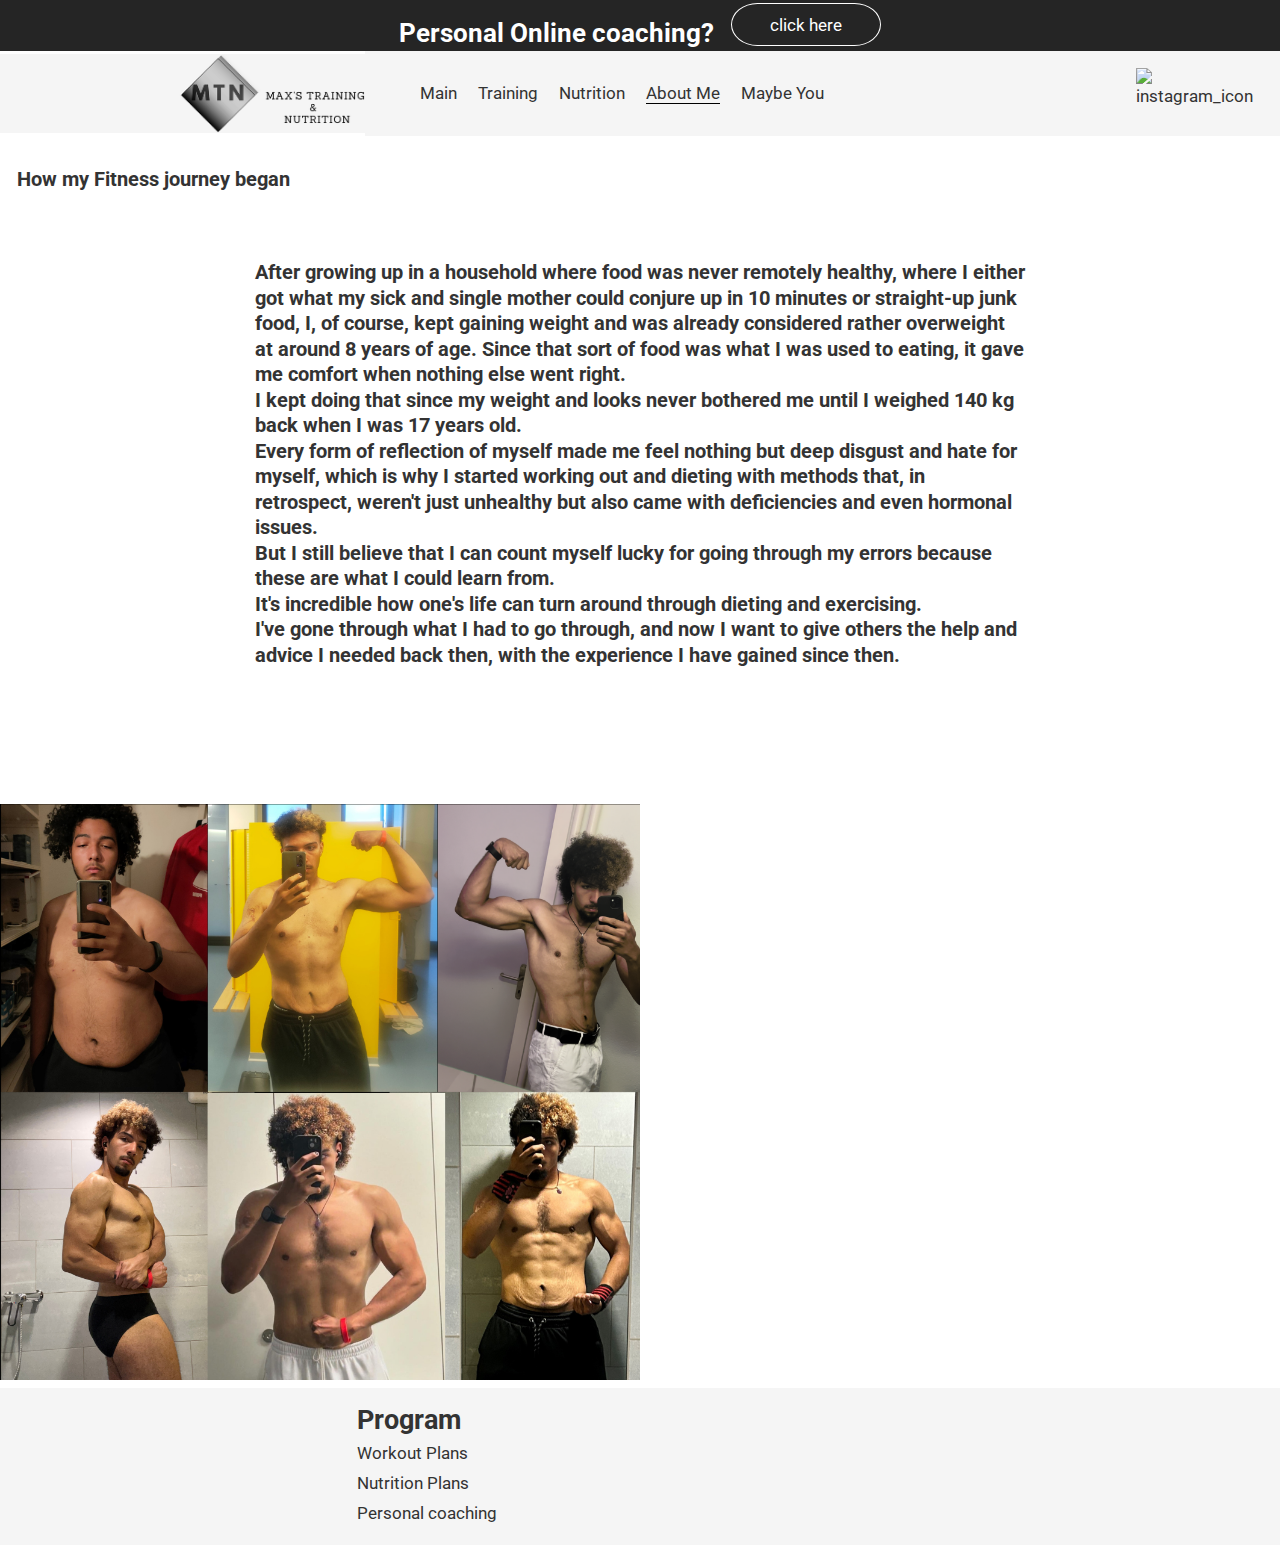
==== about_me.html @ 6c2515ca "uploaded mtan on github" ====
<!DOCTYPE html>
<html lang="en" id="top">
    <head> 
        <!--Website Header-->
        <meta charset="utf-8">
        <meta name="viewport" content="width=device-width, initial-scale=1.0">

        <!--Connection to stylehseet-->
        <link href="src/css/style.css" rel="stylesheet">

        <title>MTN</title>
        <meta name="description" content="test Site">
    </head>
    <!-- header, logo and nav -->
    <body>
        <div class="headline">
            <h2>Personal Online coaching?</h2>
            <a href="coaching.html" class="button">click here</a>
        </div>
        <header class="header">
            <a href="index.html" class="logo"><img src="src/pictures/Logo_Light.png" alt="logo"></a>
            <a href="https://www.instagram.com/bigboymax__04/" target="_blank" class="follow_button"><img src="src/pictures/icons8-instagram(1).svg" alt="instagram_icon" height="35px"></a>
            <nav class="site_nav">
                <ul>
                    <li><a href="index.html">Main</a></li>
                    <li><a href="training.html">Training</a> </li>
                    <li><a href="nutrition.html">Nutrition</a> </li>
                    <li><a href="about_me.html" class="current">About Me</a> </li>
                    <li><a href="maybe_you.html">Maybe You</a> </li>
                </ul>
            </nav>
        </header>
        <!-- header, logo and nav end -->

        <!-- content -->
        <div class="content_intro">
            <h1>How my Fitness journey began</h1>
            <h3>After growing up in a household where food was never remotely healthy, where I either got what my sick and single mother could conjure up in 10 minutes or straight-up junk food, I, of course, 
                kept gaining weight and was already considered rather overweight at around 8 years of age. Since that sort of food was what I was used to eating, 
                it gave me comfort when nothing else went right. <br>

                I kept doing that since my weight and looks never bothered me until I weighed 140 kg back when I was 17 years old. <br>
                Every form of reflection of myself made me feel nothing but deep disgust and hate for myself, which is why I started working out and dieting with 
                methods that, in retrospect, weren't just unhealthy but also came with deficiencies and even hormonal issues. <br>

                But I still believe that I can count myself lucky for going through my errors because these are what I could learn from. <br>
                It's incredible how one's life can turn around through dieting and exercising. <br>
                I've gone through what I had to go through, and now I want to give others the help and advice I needed back then, with the experience I have gained since then.
            </h3>
        </div>
        <main class="content_main">
            <section class="my_ad">
                <div class="image-container">
                    <img src="src/pictures/insta_wallpaper.png" alt="" width="50%" height="50%">
                </div>
            </section>
        </main>
        <!-- content end -->

         <!-- footer -->
    <footer class="site_footer">
        <div>
            <ul>
                <li><strong>Program</strong></li>
                <li><a href="#workout_plan_configurator">Workout Plans</a></li>
                <li><a href="#">Nutrition Plans</a></li>
                <li><a href="coaching.html">Personal coaching</a></li>
            </ul>   
        </div>
    </footer>
    <script src="src/jss/training.js"></script>
</body>

</html>
---- src/css/style.css ----
/* big stylesheet, ye we going modular */

@import url("base.css");
@import url("content.css");
@import url("layout.css");
@import url("forms.css");
@import url('https://fonts.googleapis.com/css2?family=Roboto:ital,wght@0,100;0,300;0,400;0,500;0,700;0,900;1,100;1,300;1,400;1,500;1,700;1,900&display=swap');
@import url('https://fonts.googleapis.com/css2?family=Kalnia+Glaze:wght@100..700&family=Roboto:ital,wght@0,100;0,300;0,400;0,500;0,700;0,900;1,100;1,300;1,400;1,500;1,700;1,900&family=Teko:wght@600&display=swap')
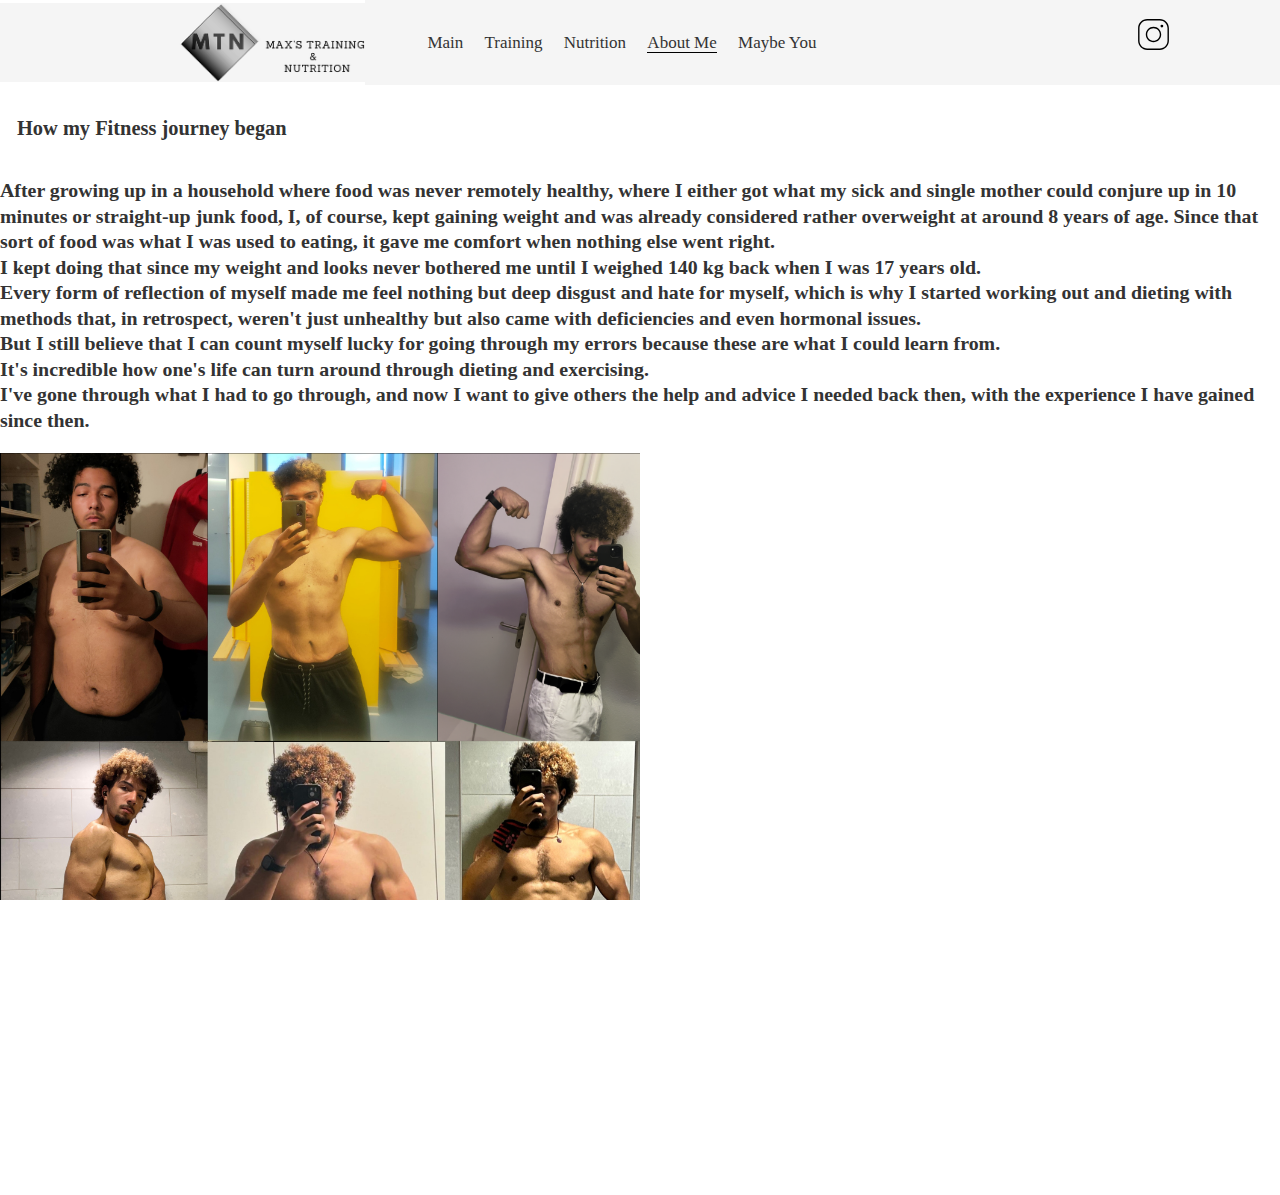
==== commit 5ebc4149: "removed headline, merged css's, cleaned css," ====
--- a/about_me.html
+++ b/about_me.html
@@ -1,6 +1,6 @@
 <!DOCTYPE html>
 <html lang="en" id="top">
-    <head> 
+    <head>
         <!--Website Header-->
         <meta charset="utf-8">
         <meta name="viewport" content="width=device-width, initial-scale=1.0">
@@ -13,13 +13,13 @@
     </head>
     <!-- header, logo and nav -->
     <body>
-        <div class="headline">
+        <!-- <div class="headline">
             <h2>Personal Online coaching?</h2>
             <a href="coaching.html" class="button">click here</a>
-        </div>
+        </div> -->
         <header class="header">
             <a href="index.html" class="logo"><img src="src/pictures/Logo_Light.png" alt="logo"></a>
-            <a href="https://www.instagram.com/bigboymax__04/" target="_blank" class="follow_button"><img src="src/pictures/icons8-instagram(1).svg" alt="instagram_icon" height="35px"></a>
+            <a href="https://www.instagram.com/bigboymax__04/" target="_blank" class="follow_button"><img src="src/pictures/icons8-instagram.svg" alt="instagram_icon" height="35px"></a>
             <nav class="site_nav">
                 <ul>
                     <li><a href="index.html">Main</a></li>
@@ -33,14 +33,14 @@
         <!-- header, logo and nav end -->
 
         <!-- content -->
-        <div class="content_intro">
+        <div class="content_main">
             <h1>How my Fitness journey began</h1>
-            <h3>After growing up in a household where food was never remotely healthy, where I either got what my sick and single mother could conjure up in 10 minutes or straight-up junk food, I, of course, 
-                kept gaining weight and was already considered rather overweight at around 8 years of age. Since that sort of food was what I was used to eating, 
+            <h3>After growing up in a household where food was never remotely healthy, where I either got what my sick and single mother could conjure up in 10 minutes or straight-up junk food, I, of course,
+                kept gaining weight and was already considered rather overweight at around 8 years of age. Since that sort of food was what I was used to eating,
                 it gave me comfort when nothing else went right. <br>
 
                 I kept doing that since my weight and looks never bothered me until I weighed 140 kg back when I was 17 years old. <br>
-                Every form of reflection of myself made me feel nothing but deep disgust and hate for myself, which is why I started working out and dieting with 
+                Every form of reflection of myself made me feel nothing but deep disgust and hate for myself, which is why I started working out and dieting with
                 methods that, in retrospect, weren't just unhealthy but also came with deficiencies and even hormonal issues. <br>
 
                 But I still believe that I can count myself lucky for going through my errors because these are what I could learn from. <br>
@@ -65,7 +65,7 @@
                 <li><a href="#workout_plan_configurator">Workout Plans</a></li>
                 <li><a href="#">Nutrition Plans</a></li>
                 <li><a href="coaching.html">Personal coaching</a></li>
-            </ul>   
+            </ul>
         </div>
     </footer>
     <script src="src/jss/training.js"></script>
--- a/src/css/style.css
+++ b/src/css/style.css
@@ -1,8 +1,217 @@
-/* big stylesheet, ye we going modular */
-
-@import url("base.css");
-@import url("content.css");
-@import url("layout.css");
-@import url("forms.css");
+/* general */
+*{
+    box-sizing: border-box;
+}
+html,
+body{
+    height: 100%;
+    overflow-x: hidden;
+    font-size: 17px;
+}
+html {
+    scroll-behavior: smooth;
+    background-color: #ffffff;
+}
+body {
+    font-family: 'roboto', 'sans-serif';
+    margin: auto;
+    line-height: 1.5rem;
+    color: #333;
+}
+h1{
+    padding: 1rem;
+    font-size: 1.2rem;
+}
+h2{
+    font-size: 3.5rem;
+}
+.flexbox{
+    display: flex;
+}
+.current{
+    border-bottom: 1px solid black;
+}
+/* /general */
+/* header and nav */
+.header{
+    display: flex;
+    position: relative;
+}
+.header ul li{
+    padding-bottom:5px ;
+}
+.logo{
+    height: 5rem;
+    width: auto;
+    padding: 3px 0;
+}
+.logo img{
+    height: 100%;
+}
+
+/* nav */
+.site_nav{
+    display: flex;
+    flex-direction: row;
+    flex: 1;
+    justify-content: center;
+    align-items: center;
+    padding: 0rem 30% 0rem 0rem;
+}
+.site_nav ul{
+    padding: 0;
+}
+.site_nav li{
+    display: inline;
+    margin-right: 1rem;
+}
+.site_nav a{
+    color: inherit;
+    text-decoration: none;
+}
+/* /nav */
+
+/* Content */
+.main{
+    background-image: url("../pictures/dumbbellss.jpg");
+}
+.content{
+    min-height: 100vh;
+}
+.overlay-text{
+    height: 100%;
+    position: relative;
+    margin: auto auto;
+    font-size: 3rem;
+    padding: 1rem 2rem;
+    text-align: center;
+    color: #000;
+}
+.overlay-text{
+    font-family: 'teko';
+    line-height: 3rem;
+}
+.text_container{
+    max-width: 60%;
+    margin: 0 auto;
+    background-color: #aba8a84c;
+}
+.content_list{
+    border: 1px solid #f5f5f5;
+    background-color: #e0dddd;
+    display: table;
+    position: relative;
+    margin: 0 15% 5px;
+    width: 70%;
+}
+.content_list li{
+    font-size: 20px;
+}
+.content_main_t{
+    border: 1px solid #f5f5f5;
+    background-color: #e0dddd;
+    display: table;
+    position: relative;
+    margin: 0 15% 5px;
+    width: 70%;
+    padding-left: 2rem;
+}
+
+/* table */
+table{
+    border-collapse: collapse;
+    width: 100%;
+    table-layout: fixed;
+}
+table,
+td, 
+th{
+    border: 1px solid #000000;
+    text-align: left;
+    padding: 8px;
+}
+th, td{
+    text-align: left;
+}
+
+/* utility */
+.button{
+    width: 150px;
+    height: 85%;
+    border-radius: 80px / 65px;
+    margin: 3px 1px 0rem 1rem;
+    padding: 0.5rem;
+    display: inline-block;
+    text-decoration: none;
+    background-color: inherit;
+    border: solid white 1px;
+    color: inherit;
+}
+.follow_button{
+    position: absolute;
+    top: 10%;
+    right: 10%;
+    text-align: center;
+    height: 25px;
+    width: 25px;
+    padding: 0.5rem;
+    text-decoration: none;
+    color: inherit;
+}
+.follow_button p{
+    margin: 0rem;
+    font-size: 12px;
+}
+
+/* invisible for jss */
+#ppl_table,
+#fullbody_table,
+#upperlower_table,
+#Max_Split
+{
+    display: none;
+}
+
+#result{
+    width: 80%;
+    height: 400px;
+    margin-top: 10px;
+}
+/* Footer */
+.site_nav,
+.site_footer{
+    background-color: #f5f5f5;
+}
+.site_footer{
+    display: table;
+    position: relative;
+    bottom: 0;
+    width: 100%;
+    height: 2rem;
+}
+.site_footer strong{
+    font-size: calc(100% + 10px);
+    padding-bottom: 5px;
+}
+.site_footer li{
+    list-style-type: none;
+    color: inherit;
+    line-height: 30px;
+    /* padding-left: 10%; */
+}
+.site_footer div{
+    margin-left: 5rem;
+}
+.site_footer div ul{
+    padding-left: 16rem;
+    float: left;
+}
+.site_footer div a{
+    text-decoration: none;
+    color: inherit;
+}
+/* /footer */
+
+
 @import url('https://fonts.googleapis.com/css2?family=Roboto:ital,wght@0,100;0,300;0,400;0,500;0,700;0,900;1,100;1,300;1,400;1,500;1,700;1,900&display=swap');
 @import url('https://fonts.googleapis.com/css2?family=Kalnia+Glaze:wght@100..700&family=Roboto:ital,wght@0,100;0,300;0,400;0,500;0,700;0,900;1,100;1,300;1,400;1,500;1,700;1,900&family=Teko:wght@600&display=swap')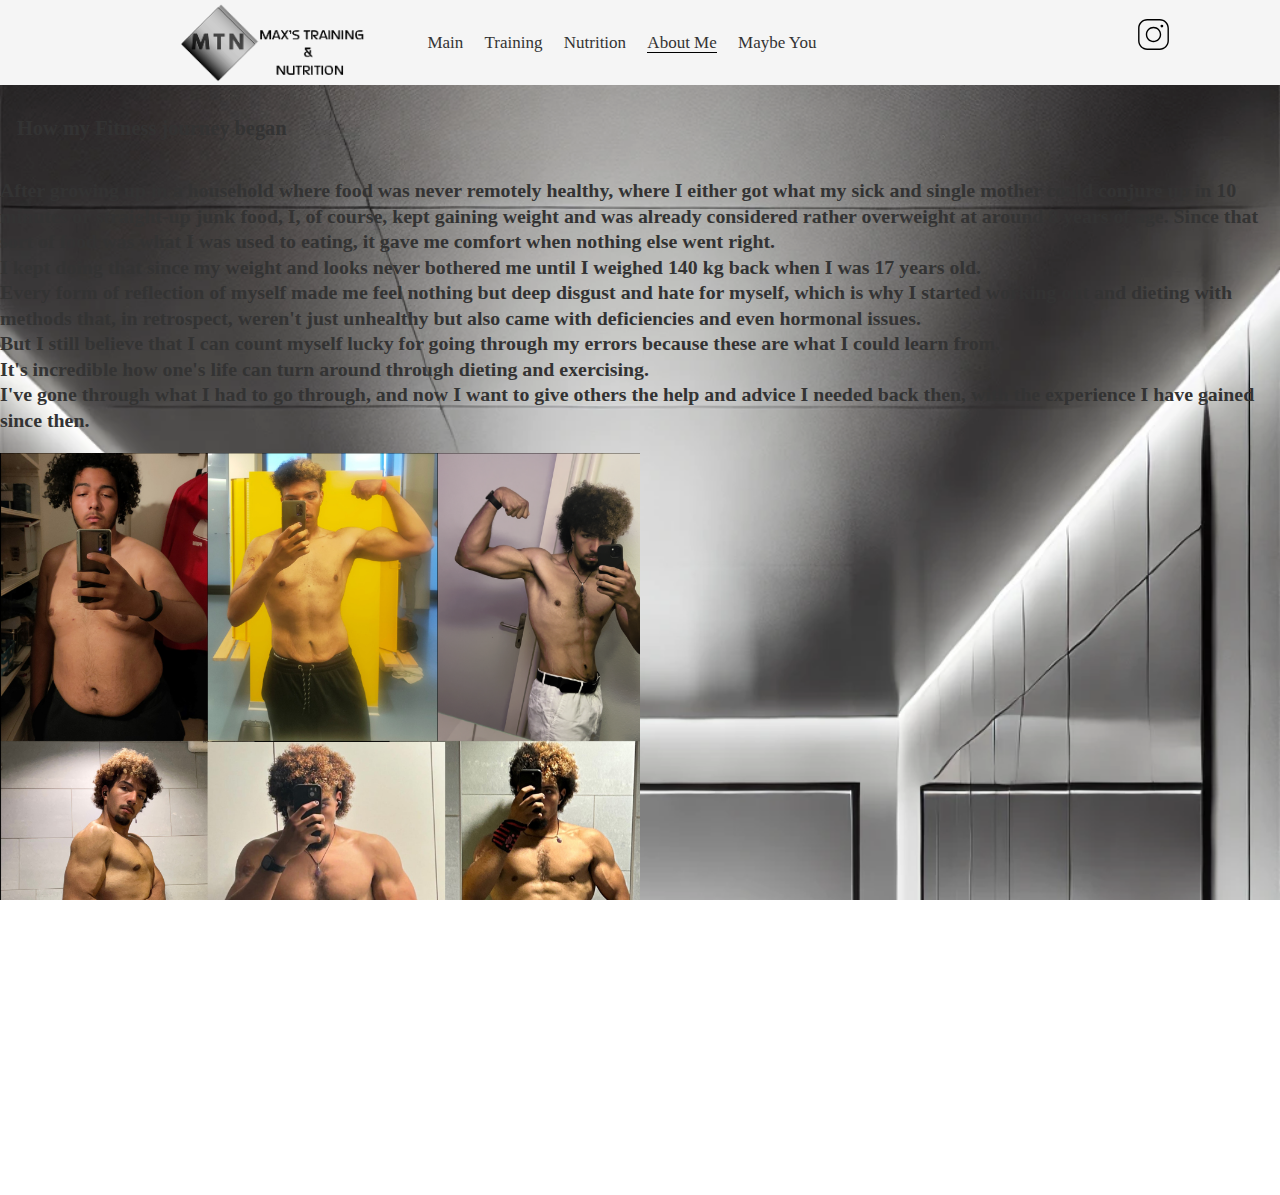
==== commit e5134bf7: "added fachwochen aufgaben, logo path" ====
--- a/about_me.html
+++ b/about_me.html
@@ -18,7 +18,7 @@
             <a href="coaching.html" class="button">click here</a>
         </div> -->
         <header class="header">
-            <a href="index.html" class="logo"><img src="src/pictures/Logo_Light.png" alt="logo"></a>
+            <a href="index.html" class="logo"><img src="src/pictures/Logo.png" alt="logo"></a>
             <a href="https://www.instagram.com/bigboymax__04/" target="_blank" class="follow_button"><img src="src/pictures/icons8-instagram.svg" alt="instagram_icon" height="35px"></a>
             <nav class="site_nav">
                 <ul>
--- a/src/css/style.css
+++ b/src/css/style.css
@@ -7,6 +7,11 @@
     height: 100%;
     overflow-x: hidden;
     font-size: 17px;
+    background-image: url("../pictures/background.webp");
+    background-size: cover;
+    max-width: fit-content;
+    background-repeat: repeat-y;
+
 }
 html {
     scroll-behavior: smooth;
@@ -25,8 +30,9 @@
 h2{
     font-size: 3.5rem;
 }
-.flexbox{
+.flex-container{
     display: flex;
+    flex-direction: column;
 }
 .current{
     border-bottom: 1px solid black;
@@ -36,6 +42,7 @@
 .header{
     display: flex;
     position: relative;
+    background-color: #f5f5f5;
 }
 .header ul li{
     padding-bottom:5px ;
@@ -54,6 +61,7 @@
     display: flex;
     flex-direction: row;
     flex: 1;
+    flex-flow: column wrap;
     justify-content: center;
     align-items: center;
     padding: 0rem 30% 0rem 0rem;
@@ -72,9 +80,6 @@
 /* /nav */
 
 /* Content */
-.main{
-    background-image: url("../pictures/dumbbellss.jpg");
-}
 .content{
     min-height: 100vh;
 }
@@ -118,7 +123,7 @@
 }
 
 /* table */
-table{
+/* table{
     border-collapse: collapse;
     width: 100%;
     table-layout: fixed;
@@ -132,7 +137,7 @@
 }
 th, td{
     text-align: left;
-}
+} */
 
 /* utility */
 .button{
@@ -178,16 +183,13 @@
     margin-top: 10px;
 }
 /* Footer */
-.site_nav,
-.site_footer{
-    background-color: #f5f5f5;
-}
 .site_footer{
     display: table;
     position: relative;
     bottom: 0;
     width: 100%;
     height: 2rem;
+    background-color: #f5f5f5;
 }
 .site_footer strong{
     font-size: calc(100% + 10px);
@@ -212,6 +214,80 @@
 }
 /* /footer */
 
+/* fachwoche */
+.fw{
+    margin: 2rem 5rem;
+}
+
+ /* Dropdown Button */
+.dropbtn {
+  background-color: #3498DB;
+  color: white;
+  padding: 16px;
+  font-size: 16px;
+  border: none;
+  cursor: pointer;
+}
+
+.dropbtn:hover, .dropbtn:focus{
+    background-color: #2980b9;
+}
+
+/* dropdown container */
+.dropdown{
+    position: relative;
+    display: inline-block;
+    background-color: #e1e1e154;
+}
+
+/* dropdown content (hidden by default) */
+.dropdown-content {
+  display: none;
+  position: absolute;
+  background-color: #f1f1f1;
+  min-width: 160px;
+  box-shadow: 0px 8px 16px 0px rgba(0,0,0,0.2);
+  z-index: 1;
+}
+
+/* links inside dropdown */
+.dropdown-content a{
+    color: black;
+    padding: 12px 16px;
+    text-decoration: none;
+    display: block;
+}
+
+.dropdown a:hover {background-color: #ddd;}
+/* show dropdown menu with js */
+.show {display: block;}
+
+/* calculator */
+table { 
+    border: 1px solid black; 
+    margin-left: auto; 
+    margin-right: auto; 
+} 
+
+input[type="button"] { 
+    width: 100%; 
+    padding: 20px 40px; 
+    background-color: green; 
+    color: white; 
+    font-size: 24px; 
+    font-weight: bold; 
+    border: none; 
+    border-radius: 5px; 
+} 
+
+input[type="text"] { 
+    padding: 20px 30px; 
+    font-size: 24px; 
+    font-weight: bold; 
+    border: none; 
+    border-radius: 5px; 
+    border: 2px solid black; 
+} 
 
 @import url('https://fonts.googleapis.com/css2?family=Roboto:ital,wght@0,100;0,300;0,400;0,500;0,700;0,900;1,100;1,300;1,400;1,500;1,700;1,900&display=swap');
 @import url('https://fonts.googleapis.com/css2?family=Kalnia+Glaze:wght@100..700&family=Roboto:ital,wght@0,100;0,300;0,400;0,500;0,700;0,900;1,100;1,300;1,400;1,500;1,700;1,900&family=Teko:wght@600&display=swap')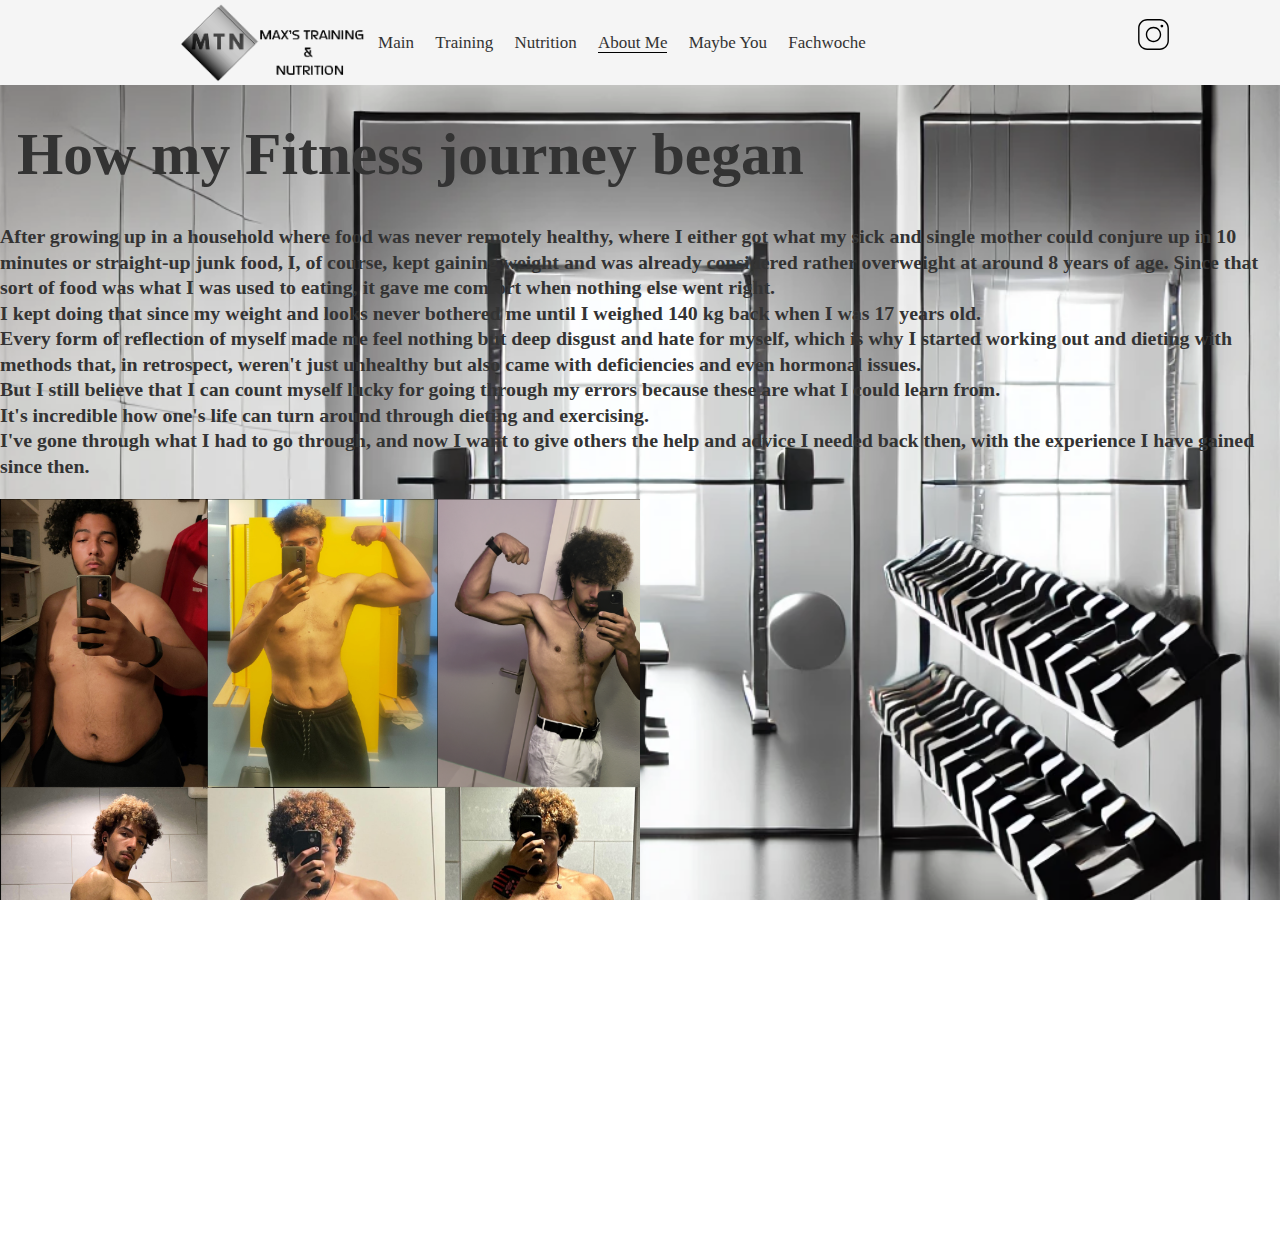
==== commit 71d8452e: "layout, added split dictionary in js" ====
--- a/about_me.html
+++ b/about_me.html
@@ -27,6 +27,7 @@
                     <li><a href="nutrition.html">Nutrition</a> </li>
                     <li><a href="about_me.html" class="current">About Me</a> </li>
                     <li><a href="maybe_you.html">Maybe You</a> </li>
+                    <li><a href="fw.html">Fachwoche</a> </li>
                 </ul>
             </nav>
         </header>
--- a/src/css/style.css
+++ b/src/css/style.css
@@ -4,13 +4,14 @@
 }
 html,
 body{
-    height: 100%;
+    height: 100vh;
+    width: 100%;
     overflow-x: hidden;
     font-size: 17px;
     background-image: url("../pictures/background.webp");
-    background-size: cover;
-    max-width: fit-content;
+    background-size: 100%;
     background-repeat: repeat-y;
+    background-position: center;
 
 }
 html {
@@ -25,10 +26,11 @@
 }
 h1{
     padding: 1rem;
-    font-size: 1.2rem;
+    font-size: 3.5rem;
+    font: 300;
 }
 h2{
-    font-size: 3.5rem;
+    font-size: 2.5rem;
 }
 .flex-container{
     display: flex;
@@ -38,6 +40,7 @@
     border-bottom: 1px solid black;
 }
 /* /general */
+
 /* header and nav */
 .header{
     display: flex;
@@ -81,7 +84,12 @@
 
 /* Content */
 .content{
+    display: flex;
+    flex-direction: column;
+    align-items: center;
     min-height: 100vh;
+    width: 85%;
+    margin: 2rem auto;
 }
 .overlay-text{
     height: 100%;
@@ -101,29 +109,43 @@
     margin: 0 auto;
     background-color: #aba8a84c;
 }
-.content_list{
+.content-main{
     border: 1px solid #f5f5f5;
     background-color: #e0dddd;
     display: table;
     position: relative;
     margin: 0 15% 5px;
     width: 70%;
-}
-.content_list li{
-    font-size: 20px;
-}
-.content_main_t{
+    padding-left: 2rem;
+}
+.content-container *{
+    margin: 1rem auto;
+}
+/* content-list */
+.content-list{
     border: 1px solid #f5f5f5;
     background-color: #e0dddd;
     display: table;
     position: relative;
     margin: 0 15% 5px;
-    width: 70%;
-    padding-left: 2rem;
-}
-
+    padding: 0 0 0.5rem;
+    width: 35%;
+}
+.content-list li{
+    font-size: 20px;
+}
+.content-list a{
+    color: #000;
+    text-decoration: underline;
+}
+ul#sect1{
+    background-color: rgba(0, 128, 0, 0.3);
+}
+ul#sect2{
+    background-color: rgba(128, 0, 128, 0.3);
+}
 /* table */
-/* table{
+table{
     border-collapse: collapse;
     width: 100%;
     table-layout: fixed;
@@ -137,8 +159,37 @@
 }
 th, td{
     text-align: left;
-} */
-
+}
+/* configurator-form */
+.workout-config{
+    display: flex;
+    flex-direction: column;
+    align-items: center;
+}
+.weekday-selector{
+    margin: 0.25rem auto;
+}
+.weekday-selector input{
+    display: none;
+}
+.weekday-selector input[type=checkbox] + label{
+    display: inline-block;
+    border-radius: 6px;
+    background: #ffffff;
+    height: 5rem;
+    width: 5rem;
+    line-height: 40px;
+    text-align: center;
+    cursor: pointer;
+}
+.weekday-selector input[type=checkbox]:checked + label{
+    background: #2AD705;
+    color: #ffffff;
+}
+label#days{
+    font-size: 1.5rem;
+    margin: 0.5rem auto;
+}
 /* utility */
 .button{
     width: 150px;
@@ -167,7 +218,26 @@
     margin: 0rem;
     font-size: 12px;
 }
-
+.collapse {
+    background-color: #eee;
+    color: #444;
+    cursor: pointer;
+    padding: 18px;
+    width: 100%;
+    border: none;
+    text-align: left;
+    outline: none;
+    font-size: 15px;
+  }
+.active, .collapse:hover {
+    background-color: #ccc;
+  }
+.collapsable-txt {
+    padding: 0 18px;
+    display: none;
+    overflow: hidden;
+    background-color: #f1f1f1;
+  }
 /* invisible for jss */
 #ppl_table,
 #fullbody_table,
@@ -212,82 +282,4 @@
     text-decoration: none;
     color: inherit;
 }
-/* /footer */
-
-/* fachwoche */
-.fw{
-    margin: 2rem 5rem;
-}
-
- /* Dropdown Button */
-.dropbtn {
-  background-color: #3498DB;
-  color: white;
-  padding: 16px;
-  font-size: 16px;
-  border: none;
-  cursor: pointer;
-}
-
-.dropbtn:hover, .dropbtn:focus{
-    background-color: #2980b9;
-}
-
-/* dropdown container */
-.dropdown{
-    position: relative;
-    display: inline-block;
-    background-color: #e1e1e154;
-}
-
-/* dropdown content (hidden by default) */
-.dropdown-content {
-  display: none;
-  position: absolute;
-  background-color: #f1f1f1;
-  min-width: 160px;
-  box-shadow: 0px 8px 16px 0px rgba(0,0,0,0.2);
-  z-index: 1;
-}
-
-/* links inside dropdown */
-.dropdown-content a{
-    color: black;
-    padding: 12px 16px;
-    text-decoration: none;
-    display: block;
-}
-
-.dropdown a:hover {background-color: #ddd;}
-/* show dropdown menu with js */
-.show {display: block;}
-
-/* calculator */
-table { 
-    border: 1px solid black; 
-    margin-left: auto; 
-    margin-right: auto; 
-} 
-
-input[type="button"] { 
-    width: 100%; 
-    padding: 20px 40px; 
-    background-color: green; 
-    color: white; 
-    font-size: 24px; 
-    font-weight: bold; 
-    border: none; 
-    border-radius: 5px; 
-} 
-
-input[type="text"] { 
-    padding: 20px 30px; 
-    font-size: 24px; 
-    font-weight: bold; 
-    border: none; 
-    border-radius: 5px; 
-    border: 2px solid black; 
-} 
-
-@import url('https://fonts.googleapis.com/css2?family=Roboto:ital,wght@0,100;0,300;0,400;0,500;0,700;0,900;1,100;1,300;1,400;1,500;1,700;1,900&display=swap');
-@import url('https://fonts.googleapis.com/css2?family=Kalnia+Glaze:wght@100..700&family=Roboto:ital,wght@0,100;0,300;0,400;0,500;0,700;0,900;1,100;1,300;1,400;1,500;1,700;1,900&family=Teko:wght@600&display=swap')+/* /footer */